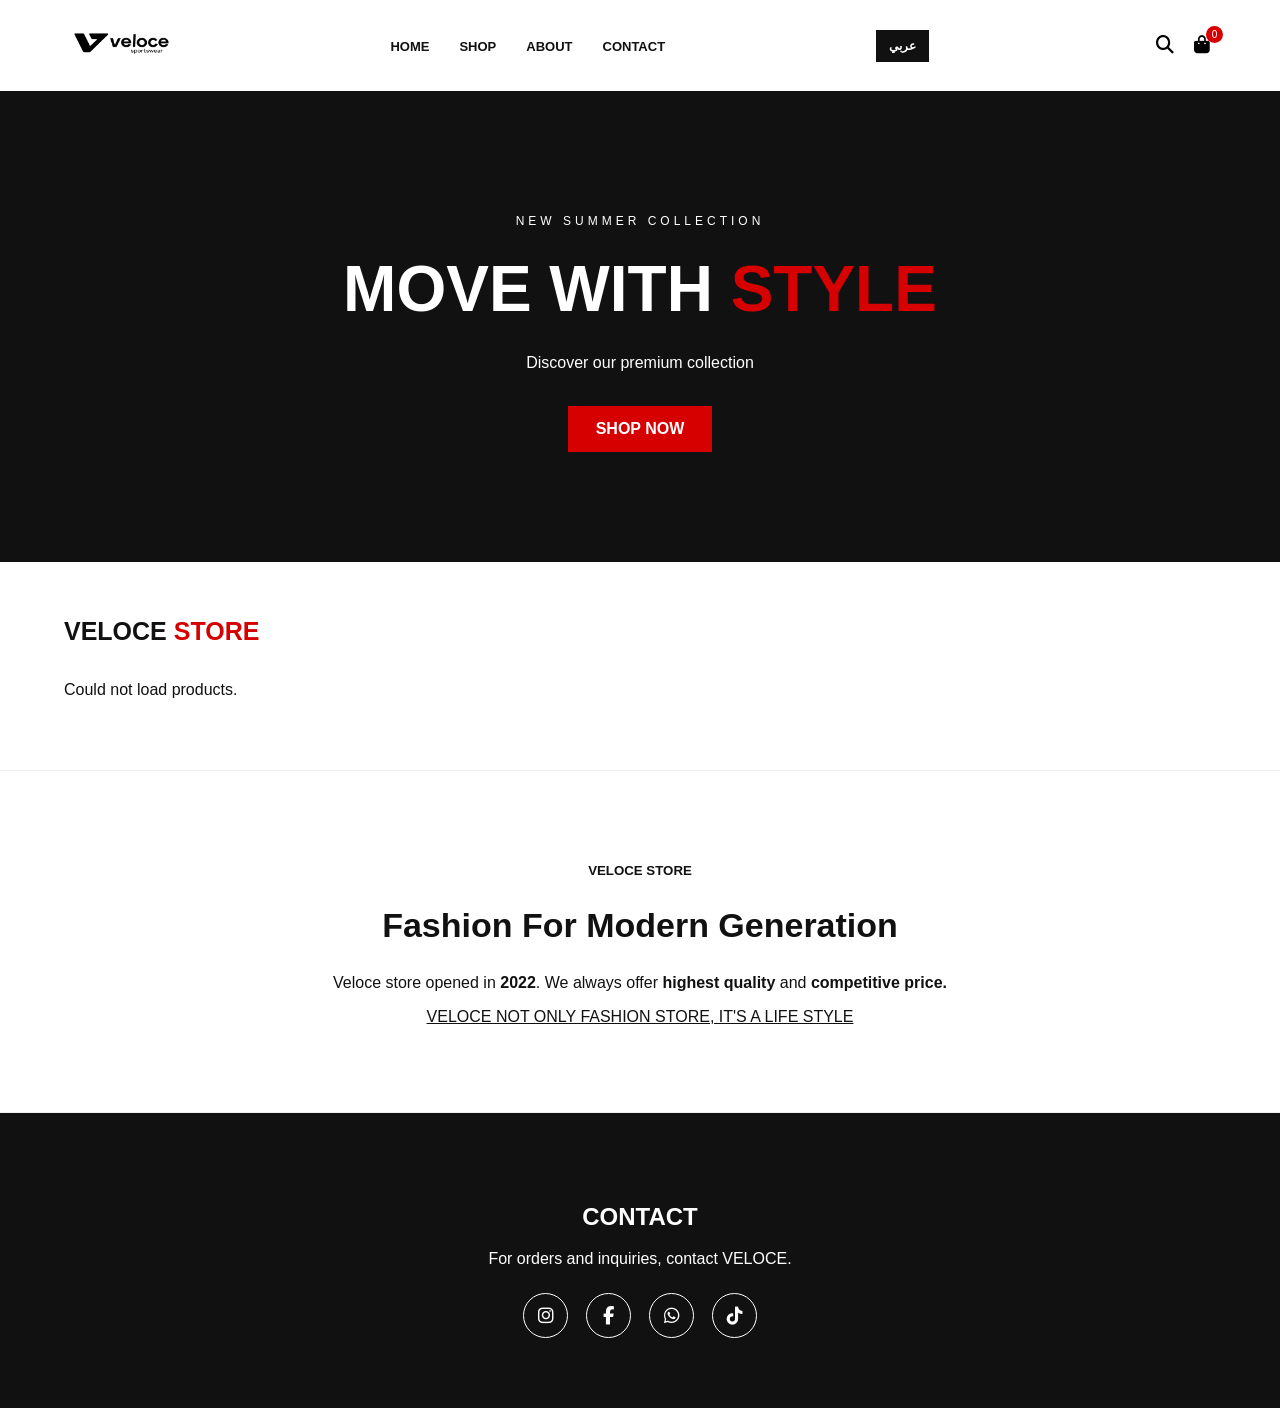
==== index.html @ 64196728 "first commit" ====
<!doctype html>
<html lang="en">

<head>
    <meta charset="UTF-8">
    <meta name="viewport" content="width=device-width, initial-scale=1">

    <title>VELOCE | Fashion store</title>

    <link rel="stylesheet" href="style.css">
    <link
        rel="stylesheet"
        href="https://cdnjs.cloudflare.com/ajax/libs/font-awesome/6.5.2/css/all.min.css"
    >
</head>

<body>

    <header>
        <a href="#home" class="brand">
            <img
                src="images/logo_veloce.png"
                alt="VELOCE"
                class="logo"
                height="77"
            >
        </a>

        <nav class="header-nav">
            <ul>
                <li>
                    <a
                        href="#home"
                        data-en="HOME"
                        data-ar="الرئيسية"
                    >
                        HOME
                    </a>
                </li>

                <li>
                    <a
                        href="#shop"
                        data-en="SHOP"
                        data-ar="المتجر"
                    >
                        SHOP
                    </a>
                </li>

                <li>
                    <a
                        href="#about"
                        data-en="ABOUT"
                        data-ar="عن المتجر"
                    >
                        ABOUT
                    </a>
                </li>

                <li>
                    <a
                        href="#contact"
                        data-en="CONTACT"
                        data-ar="تواصل معنا"
                    >
                        CONTACT
                    </a>
                </li>
            </ul>
        </nav>

        <button id="langBtn" class="lang-btn">
            عربي
        </button>

        <div class="nav-icons">
            <button id="searchBtn">
                <i class="fa-solid fa-magnifying-glass"></i>
            </button>

            <button id="cartBtn">
                <i class="fa-solid fa-bag-shopping"></i>
                <span id="cartCount">0</span>
            </button>
        </div>
    </header>


    <!-- Hero Section -->
    <section class="hero" id="home">

        <p
            class="sub-tittle"
            data-en="NEW SUMMER COLLECTION"
            data-ar="مجموعة الصيف الجديدة"
        >
            NEW SUMMER COLLECTION
        </p>

        <h1
            data-en="MOVE WITH <span>STYLE</span>"
            data-ar="تحرك <span>بأناقة</span>"
        >
            MOVE WITH <span>STYLE</span>
        </h1>

        <p
            data-en="Discover our premium collection"
            data-ar="اكتشف مجموعتنا المميزة"
        >
            Discover our premium collection
        </p>

        <a
            href="#shop"
            class="btn"
            data-en="SHOP NOW"
            data-ar="تسوق الآن"
        >
            SHOP NOW
        </a>

    </section>


    <!-- Shop Section -->
    <section class="shop" id="shop">

        <nav class="shop-nav">

            <h1
                data-en="VELOCE <span>STORE</span>"
                data-ar="VELOCE <span>متجر</span>"
            >
                VELOCE <span>STORE</span>
            </h1>

            <ul id="categoryNav"></ul>

        </nav>

        <div id="collection" class="collection">
            <div class="loading">
                Loading collection...
            </div>
        </div>

    </section>


    <!-- About Section -->
    <section class="about" id="about">

        <h5>VELOCE STORE</h5>

        <h1
            data-en="Fashion For Modern Generation"
            data-ar="أزياء للجيل العصري"
        >
            Fashion For Modern Generation
        </h1>

        <p>
            Veloce store opened in <b>2022</b>.
            We always offer <b>highest quality</b>
            and <b>competitive price.</b>
        </p>

        <p>
            <ins>
                VELOCE NOT ONLY FASHION STORE, IT'S A LIFE STYLE
            </ins>
        </p>

    </section>


    <!-- Contact Section -->
    <section class="contact" id="contact">

        <h2>CONTACT</h2>

        <p>
            <span
                data-en="For orders and inquiries, contact VELOCE."
                data-ar="للطلبات والاستفسارات، تواصل مع VELOCE."
            >
                For orders and inquiries, contact VELOCE.
            </span>
        </p>

        <div class="social-icons">

            <a
                href="https://www.instagram.com/veloceegy?igsi=MWIxZnhubGlmczFuNA=="
                target="_blank"
                aria-label="Instagram"
            >
                <i class="fa-brands fa-instagram"></i>
            </a>

            <a
                href="https://www.facebook.com/share/1SDbscRndM/?mibextid=wwXIfr"
                target="_blank"
                aria-label="Facebook"
            >
                <i class="fa-brands fa-facebook-f"></i>
            </a>

            <a
                href="https://wa.me/201017273454"
                target="_blank"
                aria-label="WhatsApp"
            >
                <i class="fa-brands fa-whatsapp"></i>
            </a>

            <a
                href="https://www.tiktok.com/@ahmed.abd.elmohsen1?_r=1&_t=ZS-99Slw244iAB"
                target="_blank"
                aria-label="TikTok"
            >
                <i class="fa-brands fa-tiktok"></i>
            </a>

        </div>

    </section>


    <!-- Search Overlay -->
    <div id="searchOverlay" class="overlay hidden">

        <div class="search-box">

            <button
                class="close"
                data-close="searchOverlay"
            >
                ×
            </button>

            <input
                id="searchInput"
                data-placeholder-en="Search products..."
                data-placeholder-ar="ابحث عن المنتجات..."
                placeholder="Search products..."
            >

            <div id="searchResults"></div>

        </div>

    </div>


    <!-- Cart Overlay -->
    <div id="cartOverlay" class="overlay hidden">

        <div class="cart-box">

            <button
                class="close"
                data-close="cartOverlay"
            >
                ×
            </button>

            <h2
                data-en="YOUR BAG"
                data-ar="سلة المشتريات"
            >
                YOUR BAG
            </h2>


            <div id="cartItems"></div>


            <!-- Customer Information -->
            <div class="customer">

                <input
                    id="customerName"
                    data-placeholder-en="Your name"
                    data-placeholder-ar="اسمك"
                    placeholder="Your name"
                >

                <input
                    id="customerPhone"
                    data-placeholder-en="Phone"
                    data-placeholder-ar="رقم الهاتف"
                    placeholder="Phone"
                >

                <input
                    id="customerAddress"
                    data-placeholder-en="Address"
                    data-placeholder-ar="العنوان"
                    placeholder="Address"
                >

            </div>


            <!-- Shipping -->
            <div class="shipping-box">

                <label
                    for="customerGovernorate"
                    data-en="Governorate"
                    data-ar="المحافظة"
                >
                    Governorate
                </label>

                <select id="customerGovernorate">

                    <option
                        value=""
                        data-en="Select governorate"
                        data-ar="اختر المحافظة"
                    >
                        Select governorate
                    </option>

                </select>

                <div class="shipping-fee-row">

                    <span
                        data-en="Shipping"
                        data-ar="التوصيل"
                    >
                        Shipping
                    </span>

                    <strong id="shippingFee">
                        0.00 L.E
                    </strong>

                </div>

            </div>


            <!-- Total -->
            <div class="cart-total">
                TOTAL
                <strong id="cartTotal">
                    0.00 L.E
                </strong>
            </div>


            <!-- Checkout -->
            <button
                id="checkoutBtn"
                class="checkout"
                data-en="CHECKOUT"
                data-ar="إتمام الطلب"
            >
                CHECKOUT
            </button>

        </div>

    </div>


    <div id="toast"></div>


    <script src="script.js"></script>

</body>

</html>
---- style.css ----
* {
  box-sizing:border-box;
}

html {
  scroll-behavior:smooth;
}

body {
  margin:0;
  font-family:Arial,Helvetica,sans-serif;
  color:#111;
  background:#fff;
}

button,a {
  font:inherit;
}

a {
  text-decoration:none;
  color:inherit;
}

header {
  height:92px;
  padding:8px 5%;
  display:flex;
  align-items:center;
  justify-content:space-between;
  border-bottom:1px solid #111;
  background:#fff;
  position:sticky;
  top:0;
  z-index:20;
}

.brand {
  display:flex;
  align-items:center;
}

.logo {
  width:auto;
  max-width:170px;
  object-fit:contain;
}

.header-nav ul,.shop-nav ul {
  display:flex;
  gap:30px;
  list-style:none;
  margin:0;
  padding:0;
}

.header-nav a {
  font-weight:700;
  font-size:13px;
}

.header-nav a:hover,.shop-nav a:hover {
  color:#d60000;
}

.nav-icons {
  display:flex;
  gap:8px;
}

.nav-icons button {
  background:none;
  border:0;
  font-size:18px;
  cursor:pointer;
  position:relative;
}

.nav-icons span {
  position:absolute;
  background:#d60000;
  color:#fff;
  border-radius:50%;
  font-size:10px;
  min-width:17px;
  height:17px;
  display:grid;
  place-items:center;
  right:-7px;
  top:-8px;
}

.hero {
  min-height:470px;
  display:flex;
  flex-direction:column;
  align-items:center;
  justify-content:center;
  text-align:center;
  background:#111;
  color:#fff;
  padding:50px 20px;
}

.hero .sub-tittle {
  letter-spacing:4px;
  font-size:12px;
}

.hero h1 {
  font-size:64px;
  margin:12px 0;
}

.hero h1 span,.shop-nav h1 span {
  color:#d60000;
}

.btn,.checkout {
  background:#d60000;
  color:#fff;
  padding:14px 28px;
  border:0;
  font-weight:800;
  cursor:pointer;
  display:inline-block;
  margin-top:18px;
}

.shop {
  padding:55px 5%;
}

.shop-nav {
  display:flex;
  justify-content:space-between;
  align-items:center;
  margin-bottom:35px;
}

.shop-nav h1 {
  font-size:25px;
  margin:0;
}

.shop-nav ul {
  flex-wrap:wrap;
  gap:20px;
}

.shop-nav li {
  font-weight:700;
  font-size:12px;
}

.category {
  margin:45px 0;
}

.category h2 {
  font-size:22px;
  border-left:5px solid #d60000;
  padding-left:12px;
}

.products {
  display:grid;
  grid-template-columns:repeat(4,1fr);
  gap:22px;
}

.product-card {
  border:1px solid #ddd;
  background:#fff;
  padding:12px;
  position:relative;
  transition:.2s;
}

.product-card:hover {
  transform:translateY(-3px);
  box-shadow:0 8px 25px #0001;
}

.product-image {
  height:270px;
  background:#f3f3f3;
  display:grid;
  place-items:center;
  overflow:hidden;
}

.product-image img {
  width:100%;
  height:100%;
  object-fit:cover;
}

.placeholder {
  font-size:44px;
  color:#aaa;
}

.badge {
  position:absolute;
  top:20px;
  left:20px;
  background:#d60000;
  color:#fff;
  padding:5px 8px;
  font-size:10px;
  font-weight:800;
}

.product-card h3 {
  margin:15px 0 7px;
  text-transform:uppercase;
  font-size:15px;
}

.price {
  font-weight:800;
}

.old {
  color:#777;
  margin-right:8px;
}

.product-card button {
  width:100%;
  margin-top:13px;
  padding:11px;
  background:#111;
  color:#fff;
  border:0;
  cursor:pointer;
  font-weight:700;
}

.product-card button:hover {
  background:#d60000;
}

.out {
  opacity:.55;
}

.out button {
  background:#777;
}

.about,.contact {
  padding:70px 8%;
  text-align:center;
  border-top:1px solid #eee;
}

.about h1 {
  font-size:34px;
}

.contact {
  background:#111;
  color:#fff;
}

.loading {
  text-align:center;
  padding:60px;
}

.overlay {
  position:fixed;
  inset:0;
  background:#000a;
  z-index:50;
  display:grid;
  place-items:center;
  padding:20px;
}

.hidden {
  display:none!important;
}

.search-box,.cart-box {
  background:#fff;
  width:min(650px,95vw);
  max-height:85vh;
  overflow:auto;
  padding:30px;
  position:relative;
}

.close {
  position:absolute;
  right:15px;
  top:10px;
  border:0;
  background:none;
  font-size:28px;
  cursor:pointer;
}

.search-box input {
  width:100%;
  padding:14px;
  border:1px solid #aaa;
  margin:20px 0;
}

.search-result {
  padding:12px;
  border-bottom:1px solid #ddd;
  cursor:pointer;
}

.cart-row {
  display:flex;
  justify-content:space-between;
  gap:15px;
  padding:15px 0;
  border-bottom:1px solid #ddd;
}

.cart-row button {
  border:0;
  background:none;
  color:#d60000;
  cursor:pointer;
}

.cart-total {
  display:flex;
  justify-content:space-between;
  font-size:20px;
  padding:20px 0;
}

.checkout {
  width:100%;
  margin:0;
}

.checkout:disabled {
  background:#777;
  cursor:not-allowed;
}

#toast {
  position:fixed;
  bottom:25px;
  right:25px;
  background:#111;
  color:#fff;
  padding:13px 18px;
  z-index:100;
  display:none;
  border-left:4px solid #d60000;
}

@media(max-width:900px) {
  .products{grid-template-columns:repeat(2,1fr);
}

.header-nav {
  display:none;
}

.shop-nav {
  display:block;
}

.shop-nav ul {
  margin-top:20px;
}

.hero h1 {
  font-size:43px;
}

}

@media(max-width:520px) {
  .products{grid-template-columns:1fr;
}

.product-image {
  height:330px;
}

.hero {
  min-height:400px;
}

}

.customer {
  display:grid;
  gap:8px;
  margin:10px 0;
}

.customer input {
  padding:11px;
  border:1px solid #ccc;
  width:100%;
  box-sizing:border-box;
}

.social-icons {
  display:flex;
  justify-content:center;
  align-items:center;
  gap:18px;
  margin-top:25px;
}

.social-icons a {
  width:45px;
  height:45px;
  border:1px solid #fff;
  color:#fff;
  display:grid;
  place-items:center;
  border-radius:50%;
  font-size:18px;
  transition:.2s;
}

.social-icons a:hover {
  background:#d60000;
  border-color:#d60000;
  transform:translateY(-3px);
}

.lang-btn {
  background:#111;
  color:#fff;
  border:1px solid #111;
  padding:8px 12px;
  font-size:12px;
  font-weight:800;
  cursor:pointer;
  margin-right:10px;
}

.lang-btn:hover {
  background:#d60000;
  border-color:#d60000;
}

html[dir=rtl] .header-nav ul,html[dir=rtl] .shop-nav ul {
  direction:rtl;
}

html[dir=rtl] .shop-nav h2 {
  border-left:0;
  border-right:5px solid #d60000;
  padding-left:0;
  padding-right:12px;
}

html[dir="rtl"] body {
  text-align:right;
}

html[dir="rtl"] .shop-nav {
  direction:rtl;
}

html[dir="rtl"] .product-card {
  text-align:right;
}

html[dir="rtl"] .cart-row,html[dir="rtl"] .cart-total {
  direction:rtl;
}

.variant-group {
  margin:10px 0;
}

.variant-group>span {
  display:block;
  font-size:12px;
  font-weight:700;
  margin-bottom:5px;
}

.variant-options {
  display:flex;
  flex-wrap:wrap;
  gap:6px;
}

.variant-option {
  position:relative;
  background:#fff;
  border:1px solid #111;
  padding:6px 10px;
  cursor:pointer;
}

.variant-option.selected {
  background:#111;
  color:#fff;
}

.variant-option.sold {
  opacity:.45;
  text-decoration:line-through;
  cursor:not-allowed;
}

html[dir="rtl"] .variant-group {
  text-align:right;
}

.variant-option.selected {
  outline:2px solid #d60000;
  outline-offset:1px;
}

.variant-option.sold {
  text-decoration:line-through!important;
  opacity:.4;
}

.qty-picker {
  margin:10px 0;
}

.qty-picker>span {
  display:block;
  font-size:12px;
  font-weight:700;
  margin-bottom:5px;
}

.qty-controls {
  display:flex;
  align-items:center;
  width:max-content;
  border:1px solid #111;
}

.qty-controls button {
  border:0!important;
  background:#111!important;
  color:#fff!important;
  width:30px;
  height:30px;
  padding:0!important;
  font-size:18px;
  cursor:pointer;
}

.qty-controls input {
  width:42px;
  height:30px;
  border:0;
  text-align:center;
  font-weight:700;
  appearance: textfield;
  -moz-appearance:textfield;
}

.qty-controls input::-webkit-outer-spin-button,.qty-controls input::-webkit-inner-spin-button {
  -webkit-appearance:none;
  margin:0;
}

.variant-select-wrap {
  margin:10px 0;
  text-align:left;
}

.variant-select-wrap label {
  display:block;
  font-size:12px;
  font-weight:700;
  margin-bottom:5px;
}

.variant-select {
  width:100%;
  height:40px;
  border:1px solid #111;
  background:#fff;
  color:#111;
  padding:0 10px;
  font-size:13px;
  cursor:pointer;
  outline:none;
}

.variant-select:focus {
  border-color:#d60000;
  box-shadow:0 0 0 1px #d60000;
}

html[dir="rtl"] .variant-select-wrap {
  text-align:right;
}

.variant-choice-group {
  margin:12px 0;
}

.variant-choice-group>label {
  display:block;
  font-size:12px;
  font-weight:700;
  margin-bottom:7px;
}

.variant-icons {
  display:flex;
  flex-wrap:wrap;
  gap:8px;
  align-items:center;
}

.variant-icons button {
  margin:0!important;
  padding:0!important;
  cursor:pointer;
}

.color-icon {
  width:48px!important;
  height:48px!important;
  border:2px solid #bbb!important;
  background:#fff!important;
  border-radius:50%!important;
  display:flex!important;
  flex-direction:column!important;
  align-items:center!important;
  justify-content:center!important;
}

.color-icon>span {
  width:25px;
  height:25px;
  border-radius:50%;
  background:var(--variant-color);
  display:block;
  border:1px solid #aaa;
}

.color-icon small {
  font-size:8px;
  color:#111;
  margin-top:2px;
  max-width:42px;
  overflow:hidden;
  text-overflow:ellipsis;
  white-space:nowrap;
}

.color-icon.selected {
  border:2px solid #d60000!important;
  box-shadow:0 0 0 2px #fff,0 0 0 4px #d60000!important;
}

.size-icon {
  min-width:45px!important;
  height:40px!important;
  border:1px solid #111!important;
  background:#fff!important;
  color:#111!important;
  border-radius:3px!important;
  font-weight:700!important;
}

.size-icon.selected {
  background:#111!important;
  color:#fff!important;
}

.variant-sold {
  cursor:not-allowed!important;
  opacity:.38!important;
  position:relative!important;
  text-decoration:line-through!important;
}

.variant-sold::after {
  content:"";
  position:absolute;
  left:8%;
  right:8%;
  top:50%;
  height:2px;
  background:#d60000;
  transform:rotate(-35deg);
}

.color-icon {
  width:72px!important;
  height:42px!important;
  border-radius:6px!important;
  display:flex!important;
  flex-direction:row!important;
  gap:6px!important;
}

.color-icon>span {
  width:22px!important;
  height:22px!important;
  flex:none;
}

.color-icon small {
  font-size:10px!important;
}

.color-icon.variant-sold,.size-icon.variant-sold {
  pointer-events:none!important;
  cursor:not-allowed!important;
  opacity:.45!important;
  filter:grayscale(1)!important;
}

.color-icon.variant-sold::after,.size-icon.variant-sold::after {
  content:"";
  position:absolute;
  left:5%;
  right:5%;
  top:50%;
  height:3px;
  background:#d60000;
  transform:rotate(-18deg);
  z-index:2;
}

.combinationStockEditor {
  margin:24px 0;
  padding:20px;
  border:1px solid #111;
  background:#fff;
}

.combinationStockEditor table {
  width:100%;
  border-collapse:collapse;
}

.combinationStockEditor th,.combinationStockEditor td {
  padding:10px;
  border-bottom:1px solid #ddd;
  text-align:left;
}

.combinationStockEditor input {
  width:90px;
  padding:7px;
  border:1px solid #111;
}

.combinationStockEditor button {
  margin-top:14px;
}

.variant-sold {
  pointer-events:none!important;
  cursor:not-allowed!important;
  opacity:.42!important;
  filter:grayscale(1)!important;
  text-decoration:line-through!important;
  position:relative!important;
}

.variant-sold::after {
  content:"SOLD OUT";
  position:absolute;
  inset:0;
  display:flex;
  align-items:center;
  justify-content:center;
  color:#d60000;
  font-size:9px;
  font-weight:800;
  transform:rotate(-12deg);
}

.combinationStockEditor {
  margin:24px 0;
  padding:22px;
  border:1px solid #111;
  background:#fff;
}

.combinationStockEditor h3 {
  margin:0 0 7px;
}

.combinationStockEditor p {
  margin:0 0 16px;
  font-size:13px;
}

.combo-matrix-wrap {
  width:100%;
  overflow-x:auto;
}

.combo-matrix {
  width:100%;
  min-width:520px;
  border-collapse:collapse;
}

.combo-matrix th,.combo-matrix td {
  border:1px solid #ddd;
  padding:10px;
  text-align:center;
}

.combo-matrix th {
  background:#111;
  color:#fff;
  font-weight:700;
}

.combo-color-name {
  text-align:left!important;
  min-width:110px;
}

.combo-cell {
  display:flex;
  flex-direction:column;
  gap:5px;
  align-items:center;
}

.combo-cell span {
  font-size:11px;
  font-weight:700;
}

.combo-stock-input {
  width:70px!important;
  height:38px;
  padding:6px!important;
  text-align:center;
  border:1px solid #111!important;
  background:#fff;
}

.combo-example {
  margin-top:12px;
  padding:10px;
  border-left:3px solid #d60000;
  font-size:12px;
}

.admin-save-combinations {
  margin-top:14px;
}

.color-builder {
  margin-top:18px;
}

.builder-note {
  font-size:13px;
  margin-bottom:16px;
}

.color-builder-row,.add-size-row {
  display:flex;
  gap:8px;
  flex-wrap:wrap;
  margin-bottom:12px;
}

.color-builder-row input,.add-size-row input {
  height:40px;
  padding:8px 10px;
  border:1px solid #111;
  box-sizing:border-box;
}

.color-builder-row input {
  min-width:240px;
}

.add-size-row input[type="text"] {
  min-width:180px;
}

.add-size-row input[type="number"] {
  width:100px;
}

.color-builder-row button,.add-size-row button,.admin-save-combinations,.remove-color-btn {
  height:40px;
  padding:0 14px;
  border:1px solid #111;
  background:#111;
  color:#fff;
  cursor:pointer;
}

.color-builder-card {
  border:1px solid #ccc;
  margin:14px 0;
  padding:16px;
  background:#fff;
}

.color-builder-header {
  display:flex;
  justify-content:space-between;
  align-items:center;
  gap:10px;
  border-bottom:1px solid #ddd;
  padding-bottom:10px;
}

.remove-color-btn {
  height:32px;
  font-size:11px;
}

.size-builder-title {
  font-weight:700;
  margin:13px 0 9px;
}

.size-stock-row {
  display:flex;
  align-items:center;
  gap:7px;
  margin:7px 0;
}

.builder-size-name {
  width:130px;
  height:36px;
  border:1px solid #111;
  padding:7px;
}

.builder-stock {
  width:80px;
  height:36px;
  border:1px solid #111;
  padding:7px;
  text-align:center;
}

.size-stock-row span {
  font-size:11px;
  color:#777;
}

.size-stock-row button {
  width:32px;
  height:32px;
  border:1px solid #111;
  background:#fff;
  cursor:pointer;
  font-size:20px;
}

.no-sizes,.builder-empty {
  padding:12px;
  background:#f5f5f5;
  font-size:12px;
}

.add-size-row {
  margin-top:13px;
  margin-bottom:0;
}

/* Exact variant stock UX */
.variant-option.sold-out,
.color-option.sold-out,
.size-option.sold-out,
.variant-item.sold-out,
button.sold-out {
  position: relative;
  color: #777 !important;
  opacity: .65;
  cursor: not-allowed !important;
}

.variant-option.sold-out::after,
.color-option.sold-out::after,
.size-option.sold-out::after,
.variant-item.sold-out::after,
button.sold-out::after {
  content: "";
  position: absolute;
  left: 0;
  right: 0;
  top: 50%;
  height: 2px;
  background: #d60000;
  transform: translateY(-50%);
  pointer-events: none;
}

.quantity-input:invalid {
  border-color:#d60000;
}

.qty-plus:disabled,.quantity-plus:disabled {
  opacity:.35;
  cursor:not-allowed;
}

/* Product images: show the complete image without cropping */
.product-card img,
.product-image img,
.product-detail img,
.product-gallery img,
.product-card-image,
.product-main-image {
  object-fit: contain !important;
  object-position: center center !important;
}

/* Product cards: 4:3 image area, full image visible */
.product-card {
  overflow: hidden;
}

.product-card .product-image,
.product-card .product-card-image,
.product-card-image {
  aspect-ratio: 4 / 3 !important;
  width: 100% !important;
  height: auto !important;
  overflow: hidden;
}

.product-card .product-image img,
.product-card .product-card-image img,
.product-card-image {
  width: 100% !important;
  height: 100% !important;
  object-fit: contain !important;
  object-position: center !important;
  display: block;
  background: #fff;
}

/* Product detail gallery */
.product-gallery {
  display: grid;
  grid-template-columns: repeat(auto-fit, minmax(90px, 1fr));
  gap: 8px;
}

.product-gallery img {
  aspect-ratio: 4 / 3 !important;
  width: 100%;
  height: auto;
  object-fit: contain !important;
}

.product-card .product-image {
  position:relative;
  aspect-ratio:4/3!important;
  width:100%;
  overflow:hidden;
  background:#fff;
}

.product-card .product-main-photo {
  width:100%!important;
  height:100%!important;
  object-fit:contain!important;
  display:block;
}

.product-thumbs {
  position:absolute;
  left:8px;
  right:8px;
  bottom:8px;
  display:flex;
  gap:6px;
  overflow-x:auto;
  z-index:2;
}

.product-thumbs img {
  width:46px!important;
  height:46px!important;
  aspect-ratio:1/1!important;
  object-fit:cover!important;
  background:#fff;
  border:1px solid #ddd;
  cursor:pointer;
  opacity:.75;
}

.product-thumbs img.active {
  border:2px solid #111;
  opacity:1;
}

/* Final image ratio: ONLY the product image area is 4:6. Card dimensions remain unchanged. */
.product-card .product-image {
  aspect-ratio: 4 / 6 !important;
  width: 100% !important;
  height: auto !important;
  overflow: hidden;
}

.product-card .product-main-photo {
  width: 100% !important;
  height: 100% !important;
  object-fit: contain !important;
  object-position: center center !important;
}

.product-card .product-thumbs img {
  width: 46px !important;
  height: 46px !important;
  object-fit: cover !important;
}

.product-page {
  max-width:1200px;
  margin:50px auto;
  padding:0 24px;
}

.detail-grid {
  display:grid;
  grid-template-columns:1fr 1fr;
  gap:50px;
}

.detail-main {
  aspect-ratio:4/6;
  display:flex;
  align-items:center;
  justify-content:center;
  overflow:hidden;
}

.detail-main img {
  width:100%;
  height:100%;
  object-fit:contain;
}

.detail-thumbs {
  display:flex;
  gap:8px;
  margin-top:10px;
}

.detail-thumbs button {
  background:#fff;
  border:1px solid #ddd;
  padding:3px;
}

.detail-thumbs img {
  width:65px;
  height:80px;
  object-fit:contain;
}

.detail-info h1 {
  font-size:40px;
}

.detail-choice {
  margin:24px 0;
}

.detail-choice button {
  background:#fff;
  border:1px solid #aaa;
  padding:10px 18px;
  margin:0 6px 6px 0;
}

.detail-choice button.selected {
  border:2px solid #111;
}

.variant-sold {
  opacity:.4;
  text-decoration:line-through;
  cursor:not-allowed;
}

.suggestions {
  margin-top:70px;
}

.shipping-fields {
  margin:12px 0;
}

.shipping-fields select {
  width:100%;
  padding:10px;
}

.shipping-fee-row {
  display:flex;
  justify-content:space-between;
  padding:8px 0;
}

@media(max-width:800px) {
  .detail-grid{grid-template-columns:1fr;
}

.product-page {
  padding:0 15px;
}

}

.sold-out-line {
  position:absolute;
  left:0;
  right:0;
  top:50%;
  transform:translateY(-50%);
  z-index:20;
  background:#d00;
  color:#fff;
  text-align:center;
  font-weight:800;
  letter-spacing:1px;
  padding:8px 4px;
  pointer-events:none;
}

.product-card {
  position:relative;
}

.product-card.out {
  position:relative;
}

/* Sold-out variants: clear full-width red strike-through */
.detail-color.variant-sold,
.detail-size.variant-sold {
  position: relative;
  color: #777 !important;
  opacity: .65;
  cursor: not-allowed;
  overflow: hidden;
}

.detail-color.variant-sold::after,
.detail-size.variant-sold::after {
  content: "";
  position: absolute;
  left: 0;
  right: 0;
  top: 50%;
  height: 3px;
  background: red;
  transform: translateY(-50%);
  pointer-events: none;
}

.product-description {
  margin:14px 0;
  line-height:1.7;
  color:#555;
  white-space:pre-wrap;
}

.admin-section.shipping-settings {
  margin-top:28px;
  padding:20px;
  border:1px solid #ddd;
  border-radius:12px;
}

.shipping-settings p {
  opacity:.7;
}

.shipping-setting-row {
  display:grid;
  grid-template-columns:1fr 150px 90px;
  gap:12px;
  align-items:center;
  padding:10px 0;
  border-bottom:1px solid #eee;
}

.shipping-setting-row small {
  display:block;
  opacity:.65;
  margin-top:3px;
}

.shipping-setting-row input {
  padding:9px;
}

.shipping-setting-row button {
  padding:9px 12px;
  cursor:pointer;
}
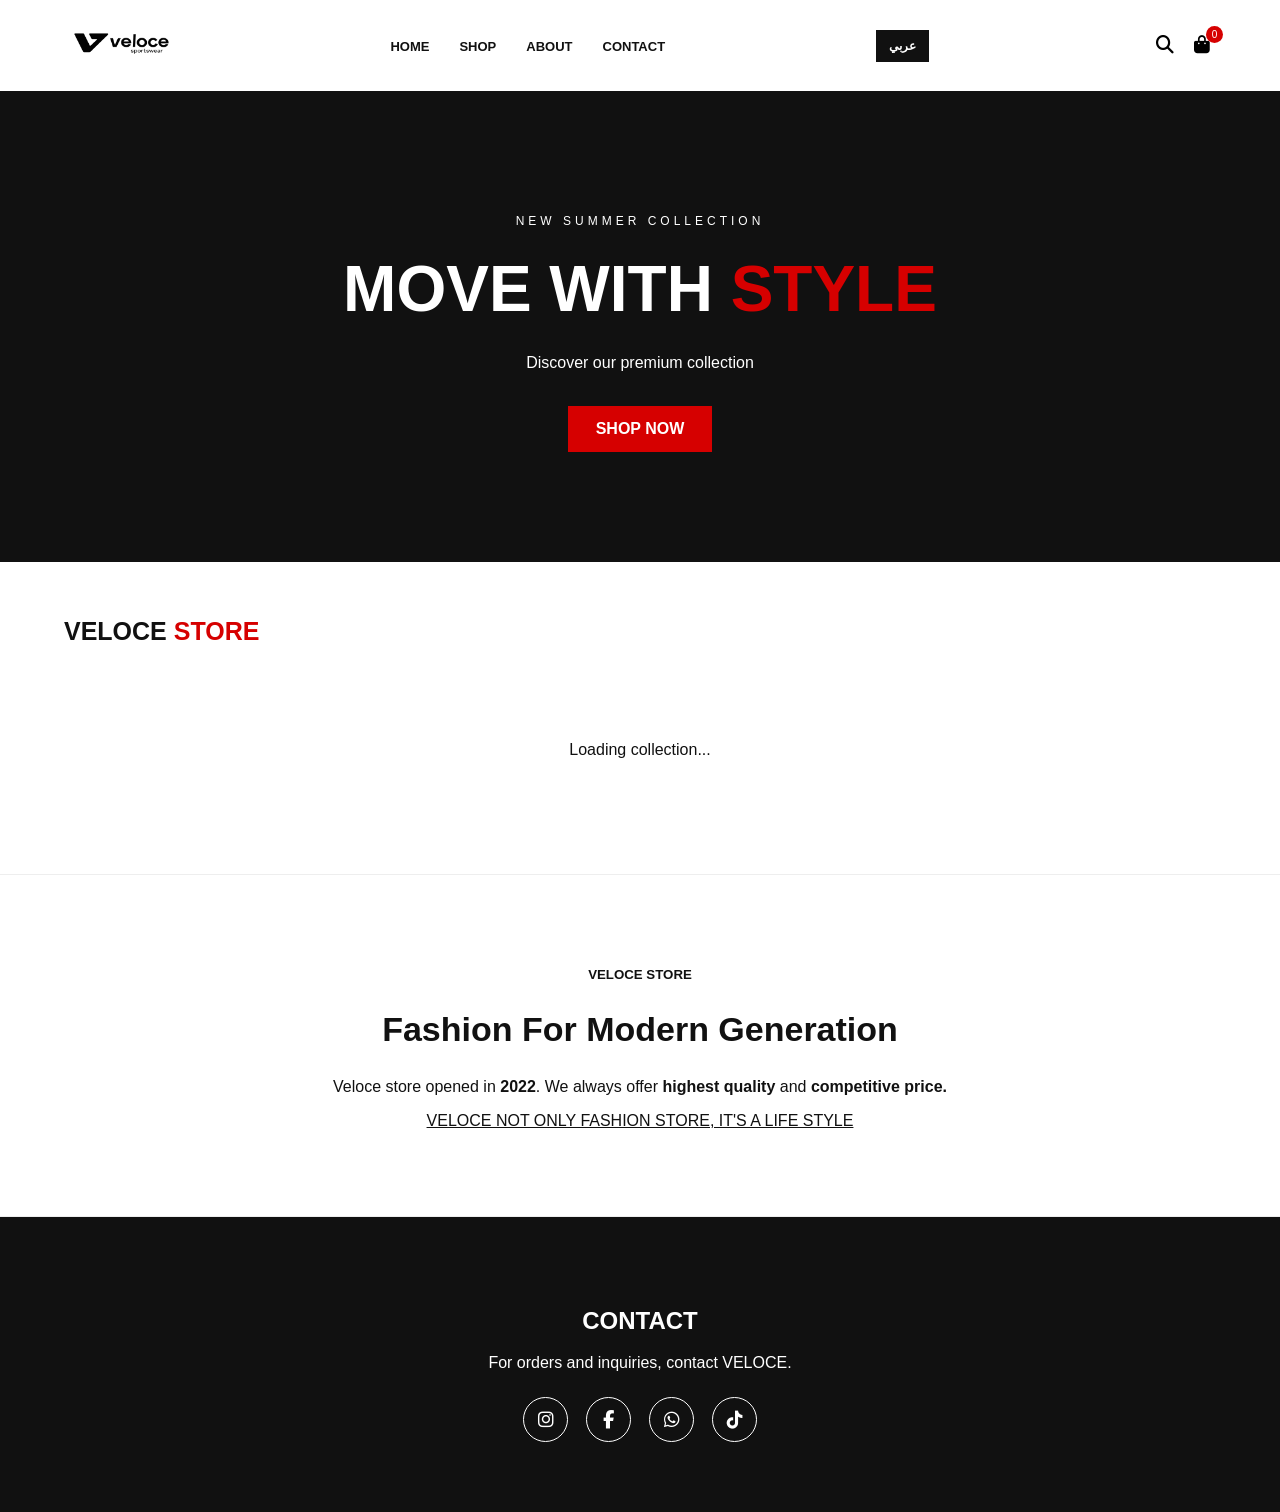
==== commit 38946e87: "first commit" ====
--- a/index.html
+++ b/index.html
@@ -141,6 +141,7 @@
         </nav>
 
         <div id="collection" class="collection">
+            
             <div class="loading">
                 Loading collection...
             </div>
